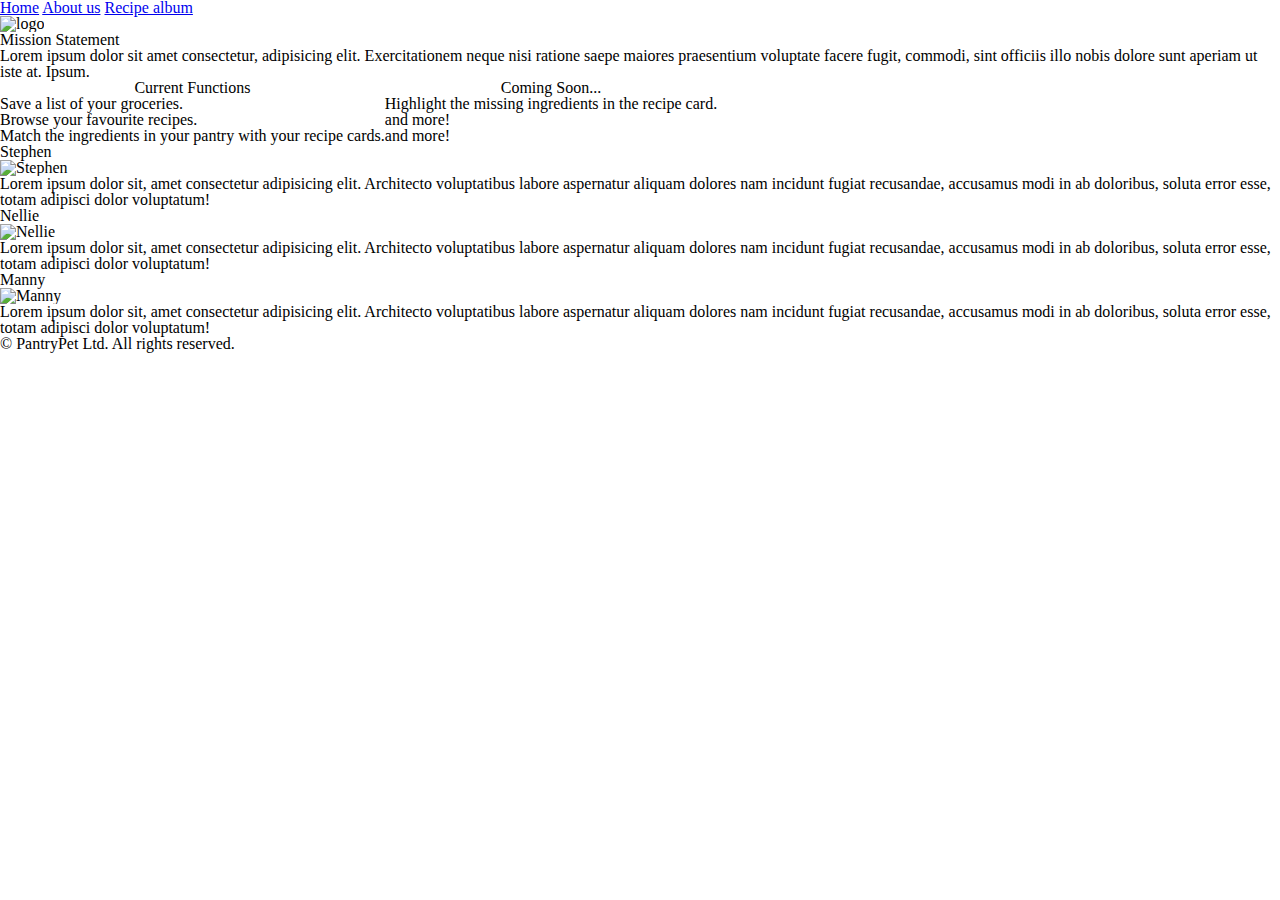
==== about.html @ 9c7f8377 "Add HTML to About page" ====
<!DOCTYPE html>
<html lang="en">
  <head>
    <meta charset="UTF-8" />
    <meta name="viewport" content="width=device-width, initial-scale=1.0" />
    <link rel="stylesheet" href="./css/reset.css" />
    <link rel="stylesheet" href="./css/style.css" />
    <title>About Us</title>
  </head>
  <body>
    <header>
      <nav>
        <a href="./index.html">Home</a>
        <a href="./about.html">About us</a>
        <a href="./recipe.html">Recipe album</a>
      </nav>
      <img src="https://placehold.co/150" alt="logo" />
    </header>
    <main>
      <article>
        <h2>Mission Statement</h2>
        <p>
          Lorem ipsum dolor sit amet consectetur, adipisicing elit.
          Exercitationem neque nisi ratione saepe maiores praesentium voluptate
          facere fugit, commodi, sint officiis illo nobis dolore sunt aperiam ut
          iste at. Ipsum.
        </p>
        <table>
          <tr>
            <th>Current Functions</th>
            <th>Coming Soon...</th>
          </tr>
          <tr>
            <td>Save a list of your groceries.</td>
            <td>Highlight the missing ingredients in the recipe card.</td>
          </tr>
          <tr>
            <td>Browse your favourite recipes.</td>
            <td>and more!</td>
          </tr>

          <tr>
            <td>
              Match the ingredients in your pantry with your recipe cards.
            </td>
            <td>and more!</td>
          </tr>
        </table>
      </article>
      <section>
        <h2>Stephen</h2>
        <img src="https://placekitten.com/200/300" alt="Stephen" />
        <p>
          Lorem ipsum dolor sit, amet consectetur adipisicing elit. Architecto
          voluptatibus labore aspernatur aliquam dolores nam incidunt fugiat
          recusandae, accusamus modi in ab doloribus, soluta error esse, totam
          adipisci dolor voluptatum!
        </p>
      </section>
      <section>
        <h2>Nellie</h2>
        <img src="https://placekitten.com/200/300" alt="Nellie" />
        <p>
          Lorem ipsum dolor sit, amet consectetur adipisicing elit. Architecto
          voluptatibus labore aspernatur aliquam dolores nam incidunt fugiat
          recusandae, accusamus modi in ab doloribus, soluta error esse, totam
          adipisci dolor voluptatum!
        </p>
      </section>
      <section>
        <h2>Manny</h2>
        <img src="https://placekitten.com/200/300" alt="Manny" />
        <p>
          Lorem ipsum dolor sit, amet consectetur adipisicing elit. Architecto
          voluptatibus labore aspernatur aliquam dolores nam incidunt fugiat
          recusandae, accusamus modi in ab doloribus, soluta error esse, totam
          adipisci dolor voluptatum!
        </p>
      </section>
    </main>
    <footer>
      <p>&copy; PantryPet Ltd. All rights reserved.</p>
    </footer>
  </body>
</html>
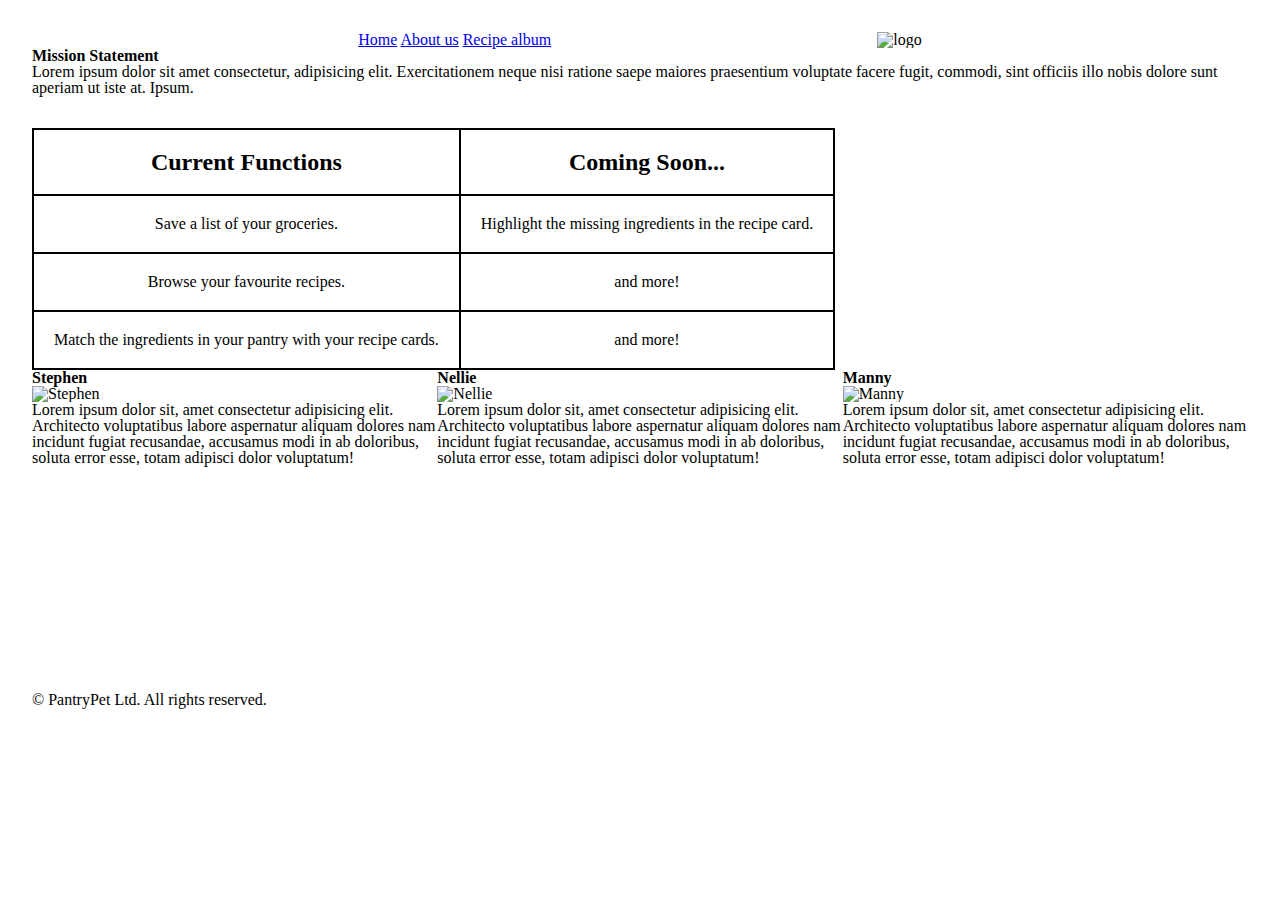
==== commit 1029cf7d: "Add CSS grid to About" ====
--- a/about.html
+++ b/about.html
@@ -5,6 +5,7 @@
     <meta name="viewport" content="width=device-width, initial-scale=1.0" />
     <link rel="stylesheet" href="./css/reset.css" />
     <link rel="stylesheet" href="./css/style.css" />
+    <link rel="stylesheet" href="./css/about.css" />
     <title>About Us</title>
   </head>
   <body>
--- a/css/style.css
+++ b/css/style.css
@@ -0,0 +1,26 @@
+body {
+	margin: 2rem;
+}
+
+header {
+	display: flex;
+	justify-content: space-evenly;
+}
+
+button {
+	cursor: pointer;
+	margin: 10px;
+}
+
+legend {
+	margin: 10px;
+	font-weight: bold;
+}
+
+#formButton {
+	cursor: pointer;
+}
+
+h2 {
+	font-weight: bold;
+}
--- a/css/about.css
+++ b/css/about.css
@@ -0,0 +1,40 @@
+* {
+  box-sizing: border-box;
+}
+
+body {
+  margin: 2rem 2rem;
+}
+main {
+  display: grid;
+  grid-template-columns: 1fr 1fr 1fr;
+  grid-template-rows: 1fr 1fr;
+}
+article {
+  grid-row-start: 1;
+  grid-row-end: 2;
+  grid-column-start: 1;
+  grid-column-end: 4;
+}
+table {
+  border: 2px solid black;
+  padding: 20px 20px 20px 20px;
+  margin-top: 2rem;
+  width: fit-content;
+}
+th {
+  border: 2px solid black;
+  font-weight: bold;
+  font-size: 1.5rem;
+  padding: 20px 20px 20px 20px;
+}
+td {
+  border: 2px solid black;
+  font-size: 1rem;
+  text-align: center;
+  padding: 20px 20px 20px 20px;
+}
+section {
+  grid-row-start: 2;
+  grid-row-end: 3;
+}
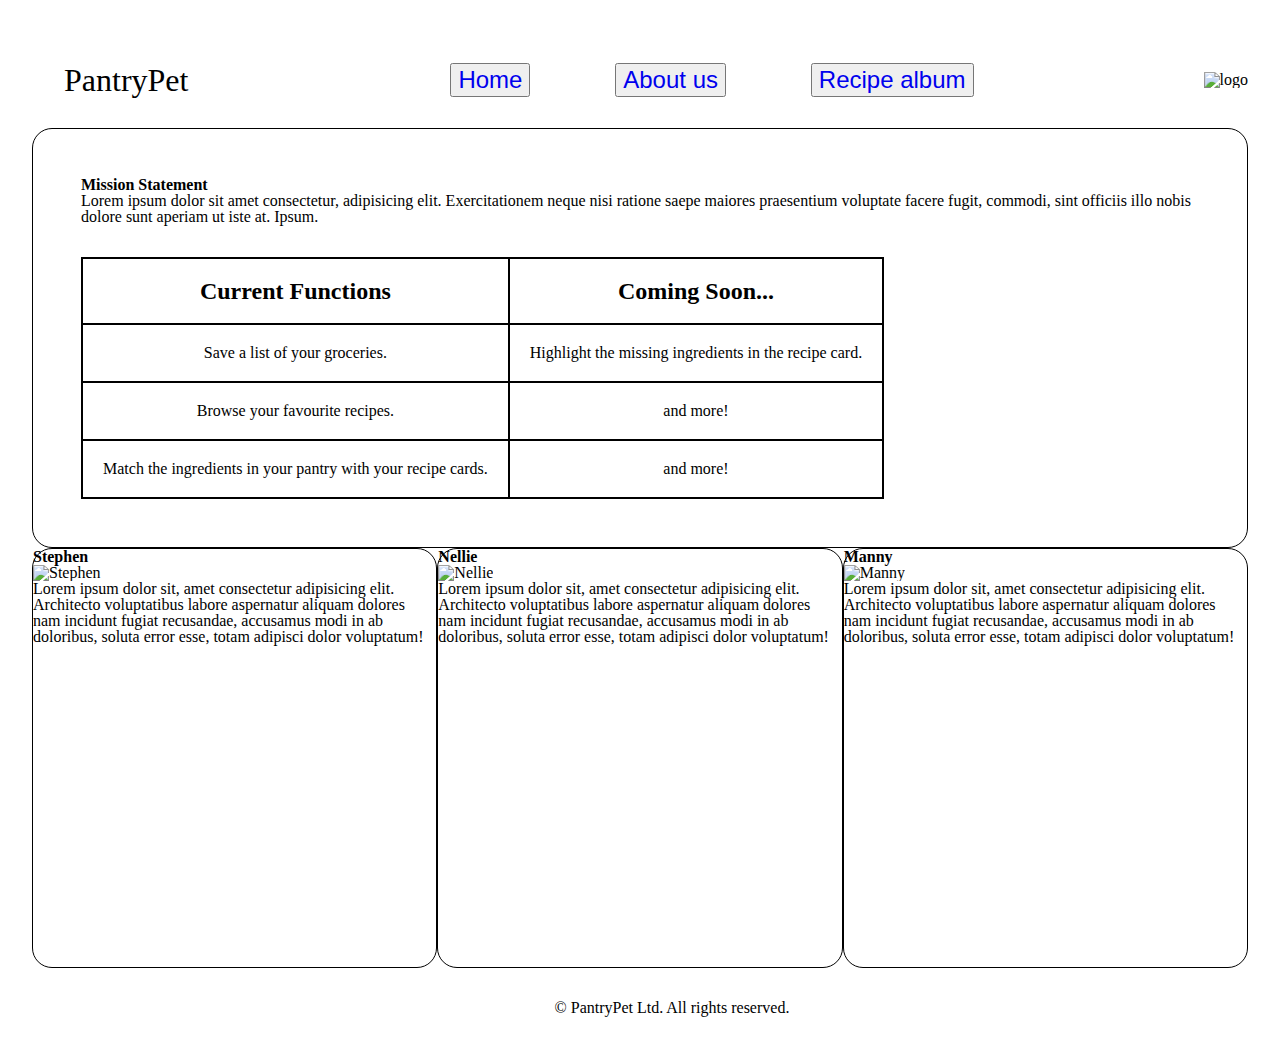
==== commit 70846c4e: "add navigation styling" ====
--- a/about.html
+++ b/about.html
@@ -1,86 +1,87 @@
 <!DOCTYPE html>
 <html lang="en">
-  <head>
-    <meta charset="UTF-8" />
-    <meta name="viewport" content="width=device-width, initial-scale=1.0" />
-    <link rel="stylesheet" href="./css/reset.css" />
-    <link rel="stylesheet" href="./css/style.css" />
-    <link rel="stylesheet" href="./css/about.css" />
-    <title>About Us</title>
-  </head>
-  <body>
-    <header>
-      <nav>
-        <a href="./index.html">Home</a>
-        <a href="./about.html">About us</a>
-        <a href="./recipe.html">Recipe album</a>
-      </nav>
-      <img src="https://placehold.co/150" alt="logo" />
-    </header>
-    <main>
-      <article>
-        <h2>Mission Statement</h2>
-        <p>
-          Lorem ipsum dolor sit amet consectetur, adipisicing elit.
-          Exercitationem neque nisi ratione saepe maiores praesentium voluptate
-          facere fugit, commodi, sint officiis illo nobis dolore sunt aperiam ut
-          iste at. Ipsum.
-        </p>
-        <table>
-          <tr>
-            <th>Current Functions</th>
-            <th>Coming Soon...</th>
-          </tr>
-          <tr>
-            <td>Save a list of your groceries.</td>
-            <td>Highlight the missing ingredients in the recipe card.</td>
-          </tr>
-          <tr>
-            <td>Browse your favourite recipes.</td>
-            <td>and more!</td>
-          </tr>
+	<head>
+		<meta charset="UTF-8" />
+		<meta name="viewport" content="width=device-width, initial-scale=1.0" />
+		<link rel="stylesheet" href="./css/reset.css" />
+		<link rel="stylesheet" href="./css/style.css" />
+		<link rel="stylesheet" href="./css/about.css" />
+		<title>About Us</title>
+	</head>
+	<body>
+		<header>
+			<h1>PantryPet</h1>
+			<nav>
+				<button><a href="./index.html">Home</a></button>
+				<button><a href="./about.html">About us</a></button>
+				<button><a href="./recipe.html">Recipe album</a></button>
+			</nav>
+			<img src="https://placehold.co/150" alt="logo" />
+		</header>
+		<main>
+			<article>
+				<h2>Mission Statement</h2>
+				<p>
+					Lorem ipsum dolor sit amet consectetur, adipisicing elit.
+					Exercitationem neque nisi ratione saepe maiores praesentium voluptate
+					facere fugit, commodi, sint officiis illo nobis dolore sunt aperiam ut
+					iste at. Ipsum.
+				</p>
+				<table>
+					<tr>
+						<th>Current Functions</th>
+						<th>Coming Soon...</th>
+					</tr>
+					<tr>
+						<td>Save a list of your groceries.</td>
+						<td>Highlight the missing ingredients in the recipe card.</td>
+					</tr>
+					<tr>
+						<td>Browse your favourite recipes.</td>
+						<td>and more!</td>
+					</tr>
 
-          <tr>
-            <td>
-              Match the ingredients in your pantry with your recipe cards.
-            </td>
-            <td>and more!</td>
-          </tr>
-        </table>
-      </article>
-      <section>
-        <h2>Stephen</h2>
-        <img src="https://placekitten.com/200/300" alt="Stephen" />
-        <p>
-          Lorem ipsum dolor sit, amet consectetur adipisicing elit. Architecto
-          voluptatibus labore aspernatur aliquam dolores nam incidunt fugiat
-          recusandae, accusamus modi in ab doloribus, soluta error esse, totam
-          adipisci dolor voluptatum!
-        </p>
-      </section>
-      <section>
-        <h2>Nellie</h2>
-        <img src="https://placekitten.com/200/300" alt="Nellie" />
-        <p>
-          Lorem ipsum dolor sit, amet consectetur adipisicing elit. Architecto
-          voluptatibus labore aspernatur aliquam dolores nam incidunt fugiat
-          recusandae, accusamus modi in ab doloribus, soluta error esse, totam
-          adipisci dolor voluptatum!
-        </p>
-      </section>
-      <section>
-        <h2>Manny</h2>
-        <img src="https://placekitten.com/200/300" alt="Manny" />
-        <p>
-          Lorem ipsum dolor sit, amet consectetur adipisicing elit. Architecto
-          voluptatibus labore aspernatur aliquam dolores nam incidunt fugiat
-          recusandae, accusamus modi in ab doloribus, soluta error esse, totam
-          adipisci dolor voluptatum!
-        </p>
-      </section>
-    </main>
-    <footer>
-      <p>&copy; PantryPet Ltd. All rights reserved.</p>
-    </footer>
-  </body>
+					<tr>
+						<td>
+							Match the ingredients in your pantry with your recipe cards.
+						</td>
+						<td>and more!</td>
+					</tr>
+				</table>
+			</article>
+			<section>
+				<h2>Stephen</h2>
+				<img src="https://placekitten.com/200/300" alt="Stephen" />
+				<p>
+					Lorem ipsum dolor sit, amet consectetur adipisicing elit. Architecto
+					voluptatibus labore aspernatur aliquam dolores nam incidunt fugiat
+					recusandae, accusamus modi in ab doloribus, soluta error esse, totam
+					adipisci dolor voluptatum!
+				</p>
+			</section>
+			<section>
+				<h2>Nellie</h2>
+				<img src="https://placekitten.com/200/300" alt="Nellie" />
+				<p>
+					Lorem ipsum dolor sit, amet consectetur adipisicing elit. Architecto
+					voluptatibus labore aspernatur aliquam dolores nam incidunt fugiat
+					recusandae, accusamus modi in ab doloribus, soluta error esse, totam
+					adipisci dolor voluptatum!
+				</p>
+			</section>
+			<section>
+				<h2>Manny</h2>
+				<img src="https://placekitten.com/200/300" alt="Manny" />
+				<p>
+					Lorem ipsum dolor sit, amet consectetur adipisicing elit. Architecto
+					voluptatibus labore aspernatur aliquam dolores nam incidunt fugiat
+					recusandae, accusamus modi in ab doloribus, soluta error esse, totam
+					adipisci dolor voluptatum!
+				</p>
+			</section>
+		</main>
+		<footer>
+			<p>&copy; PantryPet Ltd. All rights reserved.</p>
+		</footer>
+	</body>
 </html>
--- a/css/style.css
+++ b/css/style.css
@@ -1,15 +1,34 @@
+section,
+form,
+article {
+	border: 1px black solid;
+	border-radius: 20px;
+}
+
 body {
 	margin: 2rem;
 }
 
 header {
 	display: flex;
-	justify-content: space-evenly;
+	justify-content: space-between;
+	align-items: center;
 }
 
-button {
-	cursor: pointer;
-	margin: 10px;
+h1 {
+	font-size: 2rem;
+	padding: 2rem;
+}
+nav {
+	width: 50%;
+	display: flex;
+	justify-content: flex-start;
+	justify-content: space-around;
+}
+
+a {
+	font-size: 1.5rem;
+	text-decoration: none;
 }
 
 legend {
@@ -24,3 +43,49 @@
 h2 {
 	font-weight: bold;
 }
+
+footer {
+	display: flex;
+	width: 100%;
+	margin: 2rem;
+	justify-content: center;
+	font-size: 1rem;
+}
+
+article {
+	padding: 3rem;
+}
+
+/* section {
+}
+
+#ingredientsForm {
+} */
+
+li {
+	list-style-type: circle;
+}
+
+main {
+	display: grid;
+	grid-template-rows: 300px 1fr;
+	grid-template-columns: 1fr 1fr;
+}
+
+article {
+	grid-row-start: 1;
+	grid-row-end: 2;
+	grid-column-start: 1;
+	grid-column-end: 3;
+}
+
+form {
+	grid-row-start: 2;
+	grid-row-end: 3;
+	grid-column-start: 1;
+	grid-column-end: 2;
+}
+
+legend {
+	border: 2rem;
+}
--- a/css/about.css
+++ b/css/about.css
@@ -1,40 +1,63 @@
 * {
-  box-sizing: border-box;
+	box-sizing: border-box;
 }
 
 body {
-  margin: 2rem 2rem;
+	margin: 2rem 2rem;
 }
+
+header {
+	display: flex;
+	justify-content: space-between;
+	align-items: center;
+}
+
+h1 {
+	font-size: 2rem;
+	padding: 2rem;
+}
+nav {
+	width: 50%;
+	display: flex;
+	justify-content: flex-start;
+	justify-content: space-around;
+}
+
+a {
+	font-size: 1.5rem;
+	text-decoration: none;
+}
+
 main {
-  display: grid;
-  grid-template-columns: 1fr 1fr 1fr;
-  grid-template-rows: 1fr 1fr;
+	display: grid;
+	grid-template-columns: 1fr 1fr 1fr;
+	grid-template-rows: 1fr 1fr;
 }
 article {
-  grid-row-start: 1;
-  grid-row-end: 2;
-  grid-column-start: 1;
-  grid-column-end: 4;
+	grid-row-start: 1;
+	grid-row-end: 2;
+	grid-column-start: 1;
+	grid-column-end: 4;
 }
 table {
-  border: 2px solid black;
-  padding: 20px 20px 20px 20px;
-  margin-top: 2rem;
-  width: fit-content;
+	border: 2px solid black;
+	padding: 20px 20px 20px 20px;
+	margin-top: 2rem;
+	width: fit-content;
 }
 th {
-  border: 2px solid black;
-  font-weight: bold;
-  font-size: 1.5rem;
-  padding: 20px 20px 20px 20px;
+	border: 2px solid black;
+	font-weight: bold;
+	font-size: 1.5rem;
+	padding: 20px 20px 20px 20px;
 }
 td {
-  border: 2px solid black;
-  font-size: 1rem;
-  text-align: center;
-  padding: 20px 20px 20px 20px;
+	border: 2px solid black;
+	font-size: 1rem;
+	text-align: center;
+	padding: 20px 20px 20px 20px;
 }
 section {
-  grid-row-start: 2;
-  grid-row-end: 3;
+	grid-row-start: 2;
+	grid-row-end: 3;
 }
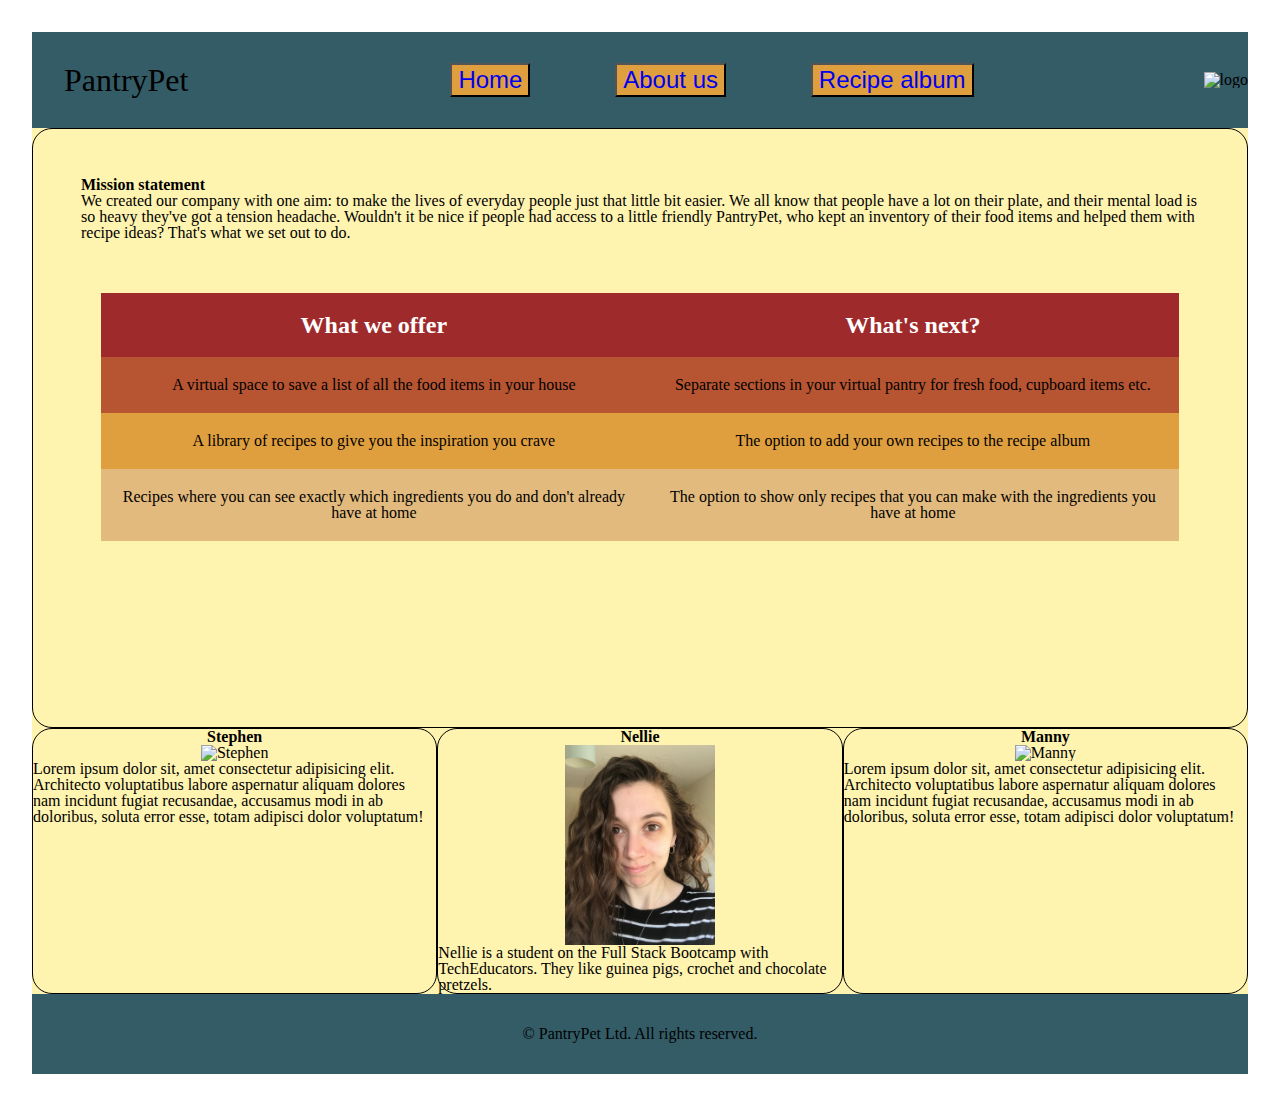
==== commit 11ec421c: "add copy to all pages and css styling to about me page" ====
--- a/about.html
+++ b/about.html
@@ -20,33 +20,51 @@
 		</header>
 		<main>
 			<article>
-				<h2>Mission Statement</h2>
+				<h2>Mission statement</h2>
 				<p>
-					Lorem ipsum dolor sit amet consectetur, adipisicing elit.
-					Exercitationem neque nisi ratione saepe maiores praesentium voluptate
-					facere fugit, commodi, sint officiis illo nobis dolore sunt aperiam ut
-					iste at. Ipsum.
+					We created our company with one aim: to make the lives of everyday
+					people just that little bit easier. We all know that people have a lot
+					on their plate, and their mental load is so heavy they've got a
+					tension headache. Wouldn't it be nice if people had access to a little
+					friendly PantryPet, who kept an inventory of their food items and
+					helped them with recipe ideas? That's what we set out to do.
 				</p>
 				<table>
-					<tr>
-						<th>Current Functions</th>
-						<th>Coming Soon...</th>
-					</tr>
-					<tr>
-						<td>Save a list of your groceries.</td>
-						<td>Highlight the missing ingredients in the recipe card.</td>
-					</tr>
-					<tr>
-						<td>Browse your favourite recipes.</td>
-						<td>and more!</td>
-					</tr>
+					<thead>
+						<tr>
+							<th>What we offer</th>
+							<th>What's next?</th>
+						</tr>
+					</thead>
+					<tbody>
+						<tr>
+							<td>
+								A virtual space to save a list of all the food items in your
+								house
+							</td>
+							<td>
+								Separate sections in your virtual pantry for fresh food,
+								cupboard items etc.
+							</td>
+						</tr>
+						<tr>
+							<td>
+								A library of recipes to give you the inspiration you crave
+							</td>
+							<td>The option to add your own recipes to the recipe album</td>
+						</tr>
 
-					<tr>
-						<td>
-							Match the ingredients in your pantry with your recipe cards.
-						</td>
-						<td>and more!</td>
-					</tr>
+						<tr>
+							<td>
+								Recipes where you can see exactly which ingredients you do and
+								don't already have at home
+							</td>
+							<td>
+								The option to show only recipes that you can make with the
+								ingredients you have at home
+							</td>
+						</tr>
+					</tbody>
 				</table>
 			</article>
 			<section>
@@ -61,12 +79,10 @@
 			</section>
 			<section>
 				<h2>Nellie</h2>
-				<img src="https://placekitten.com/200/300" alt="Nellie" />
+				<img src="./images/Nellie.jpg" alt="Nellie" />
 				<p>
-					Lorem ipsum dolor sit, amet consectetur adipisicing elit. Architecto
-					voluptatibus labore aspernatur aliquam dolores nam incidunt fugiat
-					recusandae, accusamus modi in ab doloribus, soluta error esse, totam
-					adipisci dolor voluptatum!
+					Nellie is a student on the Full Stack Bootcamp with TechEducators.
+					They like guinea pigs, crochet and chocolate pretzels.
 				</p>
 			</section>
 			<section>
--- a/css/style.css
+++ b/css/style.css
@@ -1,59 +1,75 @@
+/* dark slate gray #335C67
+vanilla #FFF3B0
+HUNYADI YELLOW #E09F3E
+AUBURN #9E2A2B
+CHOCOLATE COSMOS #540B0B */
+
+/* handwriting --> Caveat medium
+general page --> Quicksand medium*/
+
 section,
 form,
 article {
-	border: 1px black solid;
-	border-radius: 20px;
+  border: 1px black solid;
+  border-radius: 20px;
 }
 
 body {
-	margin: 2rem;
+  margin: 2rem;
 }
 
 header {
-	display: flex;
-	justify-content: space-between;
-	align-items: center;
+  background-color: #335c67;
+  display: flex;
+  justify-content: space-between;
+  align-items: center;
 }
-
+main {
+  background-color: #fff3b0;
+}
 h1 {
-	font-size: 2rem;
-	padding: 2rem;
+  font-size: 2rem;
+  padding: 2rem;
 }
 nav {
-	width: 50%;
-	display: flex;
-	justify-content: flex-start;
-	justify-content: space-around;
+  width: 50%;
+  display: flex;
+  justify-content: flex-start;
+  justify-content: space-around;
 }
-
+button {
+  background-color: #e09f3e;
+}
 a {
-	font-size: 1.5rem;
-	text-decoration: none;
+  font-size: 1.5rem;
+  text-decoration: none;
 }
 
 legend {
-	margin: 10px;
-	font-weight: bold;
+  margin: 10px;
+  font-weight: bold;
 }
 
 #formButton {
-	cursor: pointer;
+  cursor: pointer;
 }
 
 h2 {
-	font-weight: bold;
+  font-weight: bold;
 }
 
 footer {
-	display: flex;
-	width: 100%;
-	margin: 2rem;
-	justify-content: center;
-	font-size: 1rem;
+  background-color: #335c67;
+
+  display: flex;
+  width: 100%;
+  padding: 2rem;
+  justify-content: center;
+  font-size: 1rem;
 }
 
 article {
-	padding: 3rem;
+  padding: 3rem;
 }
 
 /* section {
@@ -63,29 +79,35 @@
 } */
 
 li {
-	list-style-type: circle;
+  list-style-type: circle;
 }
 
 main {
-	display: grid;
-	grid-template-rows: 300px 1fr;
-	grid-template-columns: 1fr 1fr;
+  display: grid;
+  grid-template-rows: 100px 1fr 1fr;
+  grid-template-columns: 1fr 1fr;
 }
 
 article {
-	grid-row-start: 1;
-	grid-row-end: 2;
-	grid-column-start: 1;
-	grid-column-end: 3;
+  grid-row-start: 1;
+  grid-row-end: 2;
+  grid-column-start: 1;
+  grid-column-end: 3;
 }
 
-form {
-	grid-row-start: 2;
-	grid-row-end: 3;
-	grid-column-start: 1;
-	grid-column-end: 2;
+div:first-child {
+  grid-row-start: 2;
+  grid-row-end: 3;
+  grid-column-start: 1;
+  grid-column-end: 2;
+}
+div:last-child {
+  grid-row-start: 3;
+  grid-row-end: 4;
+  grid-column-start: 1;
+  grid-column-end: 2;
 }
 
 legend {
-	border: 2rem;
+  border: 2rem;
 }
--- a/css/about.css
+++ b/css/about.css
@@ -31,7 +31,7 @@
 main {
 	display: grid;
 	grid-template-columns: 1fr 1fr 1fr;
-	grid-template-rows: 1fr 1fr;
+	grid-template-rows: 600px 1fr;
 }
 article {
 	grid-row-start: 1;
@@ -40,24 +40,46 @@
 	grid-column-end: 4;
 }
 table {
-	border: 2px solid black;
+	border-radius: 20px;
+	border-spacing: 0;
+	border-collapse: separate;
 	padding: 20px 20px 20px 20px;
 	margin-top: 2rem;
 	width: fit-content;
 }
+
+tbody tr:nth-child(1) {
+	background-color: #b75532;
+}
+
+tbody tr:nth-child(2) {
+	background-color: #e09f3e;
+}
+tbody tr:nth-child(3) {
+	background-color: #e3ba7d;
+}
+
 th {
-	border: 2px solid black;
 	font-weight: bold;
 	font-size: 1.5rem;
 	padding: 20px 20px 20px 20px;
+	background-color: #9e2a2b;
+	color: white;
 }
 td {
-	border: 2px solid black;
 	font-size: 1rem;
 	text-align: center;
 	padding: 20px 20px 20px 20px;
 }
 section {
+	display: flex;
 	grid-row-start: 2;
 	grid-row-end: 3;
+	align-items: center;
+	flex-direction: column;
 }
+
+img {
+	max-width: 200px;
+	max-height: 200px;
+}
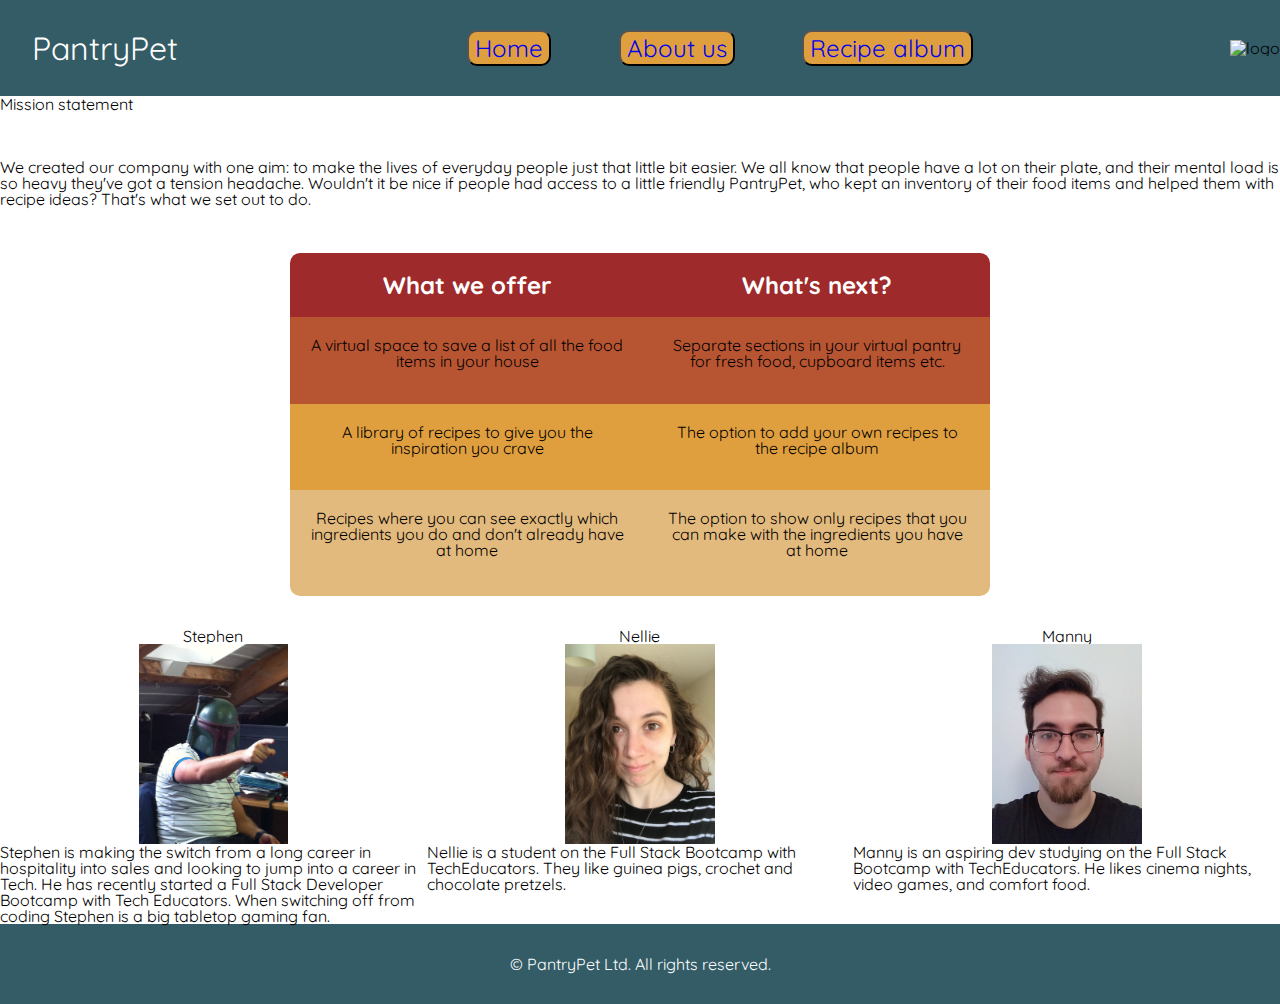
==== commit 8d734881: "about me page styling and added to ReadMe" ====
--- a/about.html
+++ b/about.html
@@ -16,7 +16,7 @@
 				<button><a href="./about.html">About us</a></button>
 				<button><a href="./recipe.html">Recipe album</a></button>
 			</nav>
-			<img src="https://placehold.co/150" alt="logo" />
+			<img id="logoImage" src="https://placekitten.com/150/150" alt="logo" />
 		</header>
 		<main>
 			<article>
@@ -32,8 +32,8 @@
 				<table>
 					<thead>
 						<tr>
-							<th>What we offer</th>
-							<th>What's next?</th>
+							<th class="topLeft">What we offer</th>
+							<th class="topRight">What's next?</th>
 						</tr>
 					</thead>
 					<tbody>
@@ -55,11 +55,11 @@
 						</tr>
 
 						<tr>
-							<td>
+							<td class="leftBottom">
 								Recipes where you can see exactly which ingredients you do and
 								don't already have at home
 							</td>
-							<td>
+							<td class="rightBottom">
 								The option to show only recipes that you can make with the
 								ingredients you have at home
 							</td>
@@ -69,12 +69,12 @@
 			</article>
 			<section>
 				<h2>Stephen</h2>
-				<img src="https://placekitten.com/200/300" alt="Stephen" />
+				<img src="./images/bobapoint.jpg" alt="Stephen" />
 				<p>
-					Lorem ipsum dolor sit, amet consectetur adipisicing elit. Architecto
-					voluptatibus labore aspernatur aliquam dolores nam incidunt fugiat
-					recusandae, accusamus modi in ab doloribus, soluta error esse, totam
-					adipisci dolor voluptatum!
+					Stephen is making the switch from a long career in hospitality into
+					sales and looking to jump into a career in Tech. He has recently
+					started a Full Stack Developer Bootcamp with Tech Educators. When
+					switching off from coding Stephen is a big tabletop gaming fan.
 				</p>
 			</section>
 			<section>
@@ -87,12 +87,10 @@
 			</section>
 			<section>
 				<h2>Manny</h2>
-				<img src="https://placekitten.com/200/300" alt="Manny" />
+				<img src="./images/Profile_Pic.jpg" alt="Manny" />
 				<p>
-					Lorem ipsum dolor sit, amet consectetur adipisicing elit. Architecto
-					voluptatibus labore aspernatur aliquam dolores nam incidunt fugiat
-					recusandae, accusamus modi in ab doloribus, soluta error esse, totam
-					adipisci dolor voluptatum!
+					Manny is an aspiring dev studying on the Full Stack Bootcamp with
+					TechEducators. He likes cinema nights, video games, and comfort food.
 				</p>
 			</section>
 		</main>
--- a/css/style.css
+++ b/css/style.css
@@ -7,15 +7,11 @@
 /* handwriting --> Caveat medium
 general page --> Quicksand medium*/
 
-section,
-form,
-article {
-  border: 1px black solid;
-  border-radius: 20px;
-}
+@import url("https://fonts.googleapis.com/css2?family=Caveat:wght@500&family=Quicksand:wght@500&display=swap");
 
 body {
-  margin: 2rem;
+  font-family: "Quicksand", sans-serif;
+  width: 100%;
 }
 
 header {
@@ -24,90 +20,36 @@
   justify-content: space-between;
   align-items: center;
 }
-main {
-  background-color: #fff3b0;
-}
+
 h1 {
+  color: white;
   font-size: 2rem;
   padding: 2rem;
 }
 nav {
   width: 50%;
   display: flex;
-  justify-content: flex-start;
-  justify-content: space-around;
+  justify-content: space-evenly;
 }
 button {
+  border-radius: 10px;
   background-color: #e09f3e;
+  font-family: "Quicksand", sans-serif;
+}
+button:hover {
+  background-color: #fff3b0;
 }
 a {
   font-size: 1.5rem;
   text-decoration: none;
 }
 
-legend {
-  margin: 10px;
-  font-weight: bold;
-}
-
-#formButton {
-  cursor: pointer;
-}
-
-h2 {
-  font-weight: bold;
-}
-
 footer {
   background-color: #335c67;
-
+  color: white;
   display: flex;
   width: 100%;
   padding: 2rem;
   justify-content: center;
   font-size: 1rem;
 }
-
-article {
-  padding: 3rem;
-}
-
-/* section {
-}
-
-#ingredientsForm {
-} */
-
-li {
-  list-style-type: circle;
-}
-
-main {
-  display: grid;
-  grid-template-rows: 100px 1fr 1fr;
-  grid-template-columns: 1fr 1fr;
-}
-
-article {
-  grid-row-start: 1;
-  grid-row-end: 2;
-  grid-column-start: 1;
-  grid-column-end: 3;
-}
-
-div:first-child {
-  grid-row-start: 2;
-  grid-row-end: 3;
-  grid-column-start: 1;
-  grid-column-end: 2;
-}
-div:last-child {
-  grid-row-start: 3;
-  grid-row-end: 4;
-  grid-column-start: 1;
-  grid-column-end: 2;
-}
-
-legend {
-  border: 2rem;
-}
--- a/css/about.css
+++ b/css/about.css
@@ -1,51 +1,26 @@
 * {
 	box-sizing: border-box;
 }
-
-body {
-	margin: 2rem 2rem;
-}
-
-header {
-	display: flex;
-	justify-content: space-between;
-	align-items: center;
-}
-
-h1 {
-	font-size: 2rem;
-	padding: 2rem;
-}
-nav {
-	width: 50%;
-	display: flex;
-	justify-content: flex-start;
-	justify-content: space-around;
-}
-
-a {
-	font-size: 1.5rem;
-	text-decoration: none;
-}
-
 main {
 	display: grid;
 	grid-template-columns: 1fr 1fr 1fr;
-	grid-template-rows: 600px 1fr;
+	grid-template-rows: 500px 1fr;
 }
+
 article {
+	display: grid;
 	grid-row-start: 1;
 	grid-row-end: 2;
 	grid-column-start: 1;
 	grid-column-end: 4;
 }
+
 table {
-	border-radius: 20px;
-	border-spacing: 0;
-	border-collapse: separate;
 	padding: 20px 20px 20px 20px;
-	margin-top: 2rem;
 	width: fit-content;
+	border-radius: 10px;
+	max-width: 700px;
+	justify-self: center;
 }
 
 tbody tr:nth-child(1) {
@@ -66,17 +41,37 @@
 	background-color: #9e2a2b;
 	color: white;
 }
+
 td {
 	font-size: 1rem;
 	text-align: center;
 	padding: 20px 20px 20px 20px;
+	border-bottom: none;
 }
+
+.leftBottom {
+	border-radius: 0px 0px 0px 10px;
+}
+
+.rightBottom {
+	border-radius: 0px 0px 10px 0px;
+}
+
+.topLeft {
+	border-radius: 10px 0px 0px 0px;
+}
+
+.topRight {
+	border-radius: 0px 10px 0px 0px;
+}
+
 section {
 	display: flex;
 	grid-row-start: 2;
 	grid-row-end: 3;
 	align-items: center;
 	flex-direction: column;
+	margin-top: 2rem;
 }
 
 img {
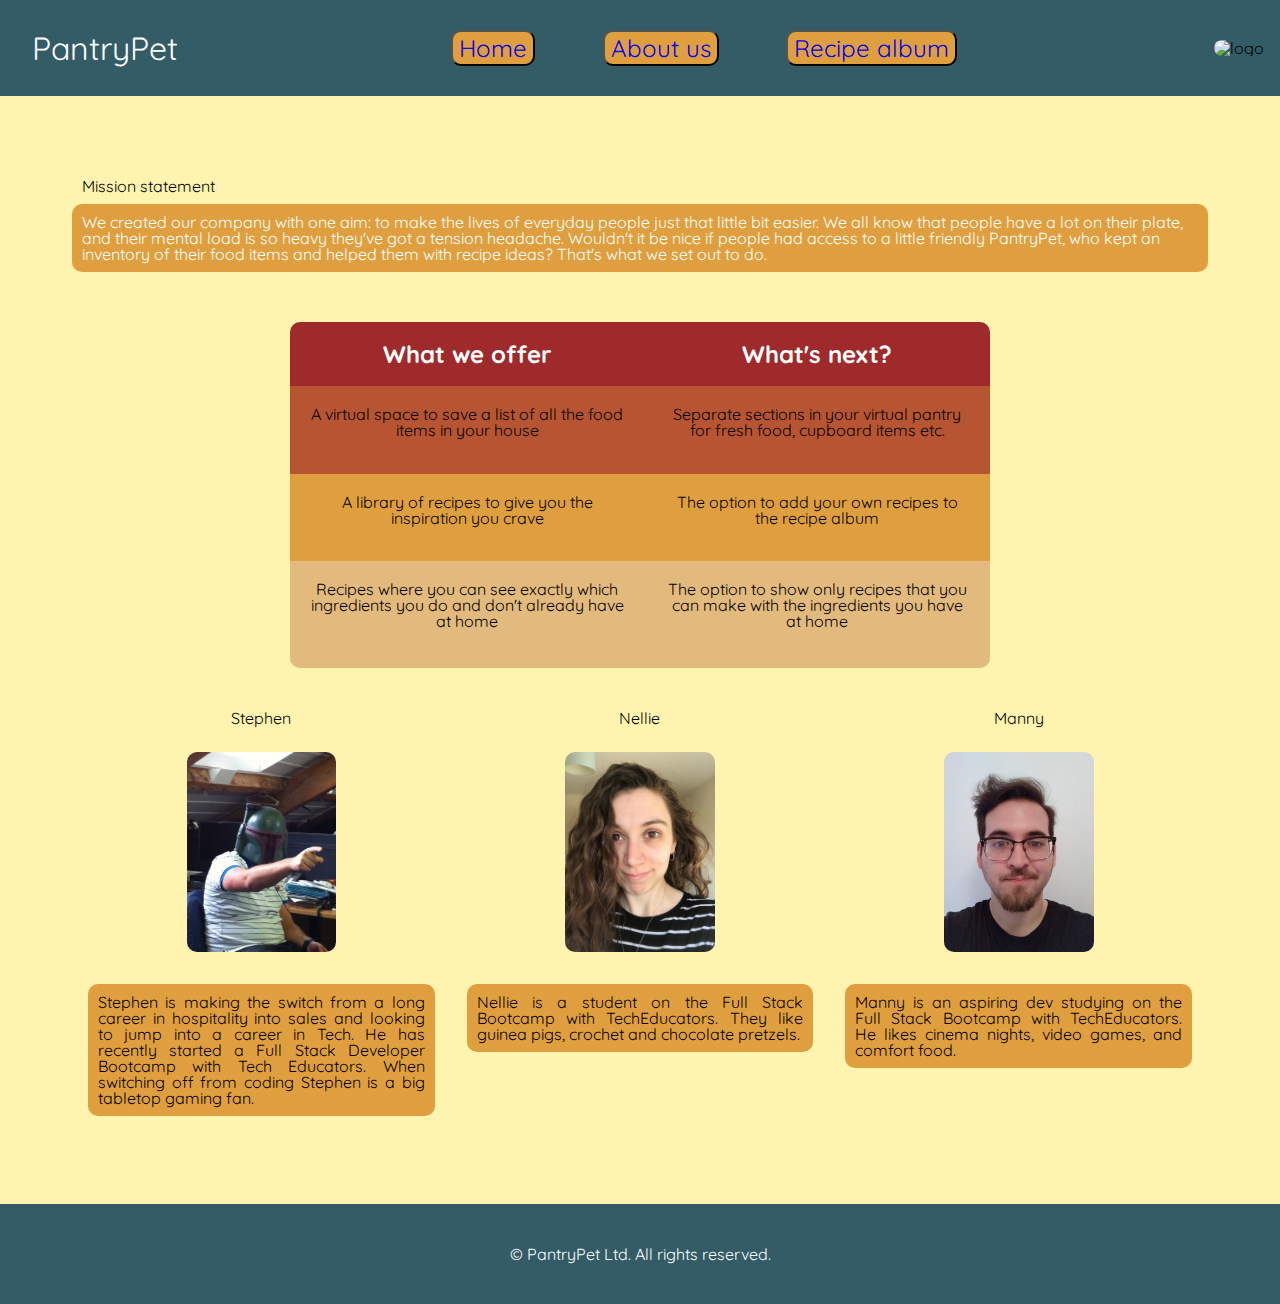
==== commit 4b22b1ab: "update about me and read me" ====
--- a/about.html
+++ b/about.html
@@ -6,6 +6,11 @@
 		<link rel="stylesheet" href="./css/reset.css" />
 		<link rel="stylesheet" href="./css/style.css" />
 		<link rel="stylesheet" href="./css/about.css" />
+		<link
+			rel="shortcut icon"
+			href="images/cat-face (2).png"
+			type="image/x-icon"
+		/>
 		<title>About Us</title>
 	</head>
 	<body>
@@ -20,20 +25,22 @@
 		</header>
 		<main>
 			<article>
-				<h2>Mission statement</h2>
-				<p>
-					We created our company with one aim: to make the lives of everyday
-					people just that little bit easier. We all know that people have a lot
-					on their plate, and their mental load is so heavy they've got a
-					tension headache. Wouldn't it be nice if people had access to a little
-					friendly PantryPet, who kept an inventory of their food items and
-					helped them with recipe ideas? That's what we set out to do.
-				</p>
+				<div>
+					<h2>Mission statement</h2>
+					<p id="mission">
+						We created our company with one aim: to make the lives of everyday
+						people just that little bit easier. We all know that people have a
+						lot on their plate, and their mental load is so heavy they've got a
+						tension headache. Wouldn't it be nice if people had access to a
+						little friendly PantryPet, who kept an inventory of their food items
+						and helped them with recipe ideas? That's what we set out to do.
+					</p>
+				</div>
 				<table>
 					<thead>
 						<tr>
-							<th class="topLeft">What we offer</th>
-							<th class="topRight">What's next?</th>
+							<th id="topLeft">What we offer</th>
+							<th id="topRight">What's next?</th>
 						</tr>
 					</thead>
 					<tbody>
@@ -55,11 +62,11 @@
 						</tr>
 
 						<tr>
-							<td class="leftBottom">
+							<td id="leftBottom">
 								Recipes where you can see exactly which ingredients you do and
 								don't already have at home
 							</td>
-							<td class="rightBottom">
+							<td id="rightBottom">
 								The option to show only recipes that you can make with the
 								ingredients you have at home
 							</td>
--- a/css/about.css
+++ b/css/about.css
@@ -1,8 +1,11 @@
 * {
 	box-sizing: border-box;
 }
+
 main {
 	display: grid;
+	background-color: #fff3b0;
+	padding: 4.5rem;
 	grid-template-columns: 1fr 1fr 1fr;
 	grid-template-rows: 500px 1fr;
 }
@@ -13,6 +16,15 @@
 	grid-row-end: 2;
 	grid-column-start: 1;
 	grid-column-end: 4;
+}
+
+p,
+h2 {
+	padding: 10px;
+}
+
+p {
+	border-radius: 10px;
 }
 
 table {
@@ -46,22 +58,21 @@
 	font-size: 1rem;
 	text-align: center;
 	padding: 20px 20px 20px 20px;
-	border-bottom: none;
 }
 
-.leftBottom {
+#leftBottom {
 	border-radius: 0px 0px 0px 10px;
 }
 
-.rightBottom {
+#rightBottom {
 	border-radius: 0px 0px 10px 0px;
 }
 
-.topLeft {
+#topLeft {
 	border-radius: 10px 0px 0px 0px;
 }
 
-.topRight {
+#topRight {
 	border-radius: 0px 10px 0px 0px;
 }
 
@@ -74,7 +85,20 @@
 	margin-top: 2rem;
 }
 
+section p {
+	text-align: justify;
+	margin: 1rem;
+	background-color: #e09f3e;
+}
+
 img {
 	max-width: 200px;
 	max-height: 200px;
+	border-radius: 10px;
+	margin: 1rem;
 }
+
+#mission {
+	color: white;
+	background-color: #e09f3e;
+}
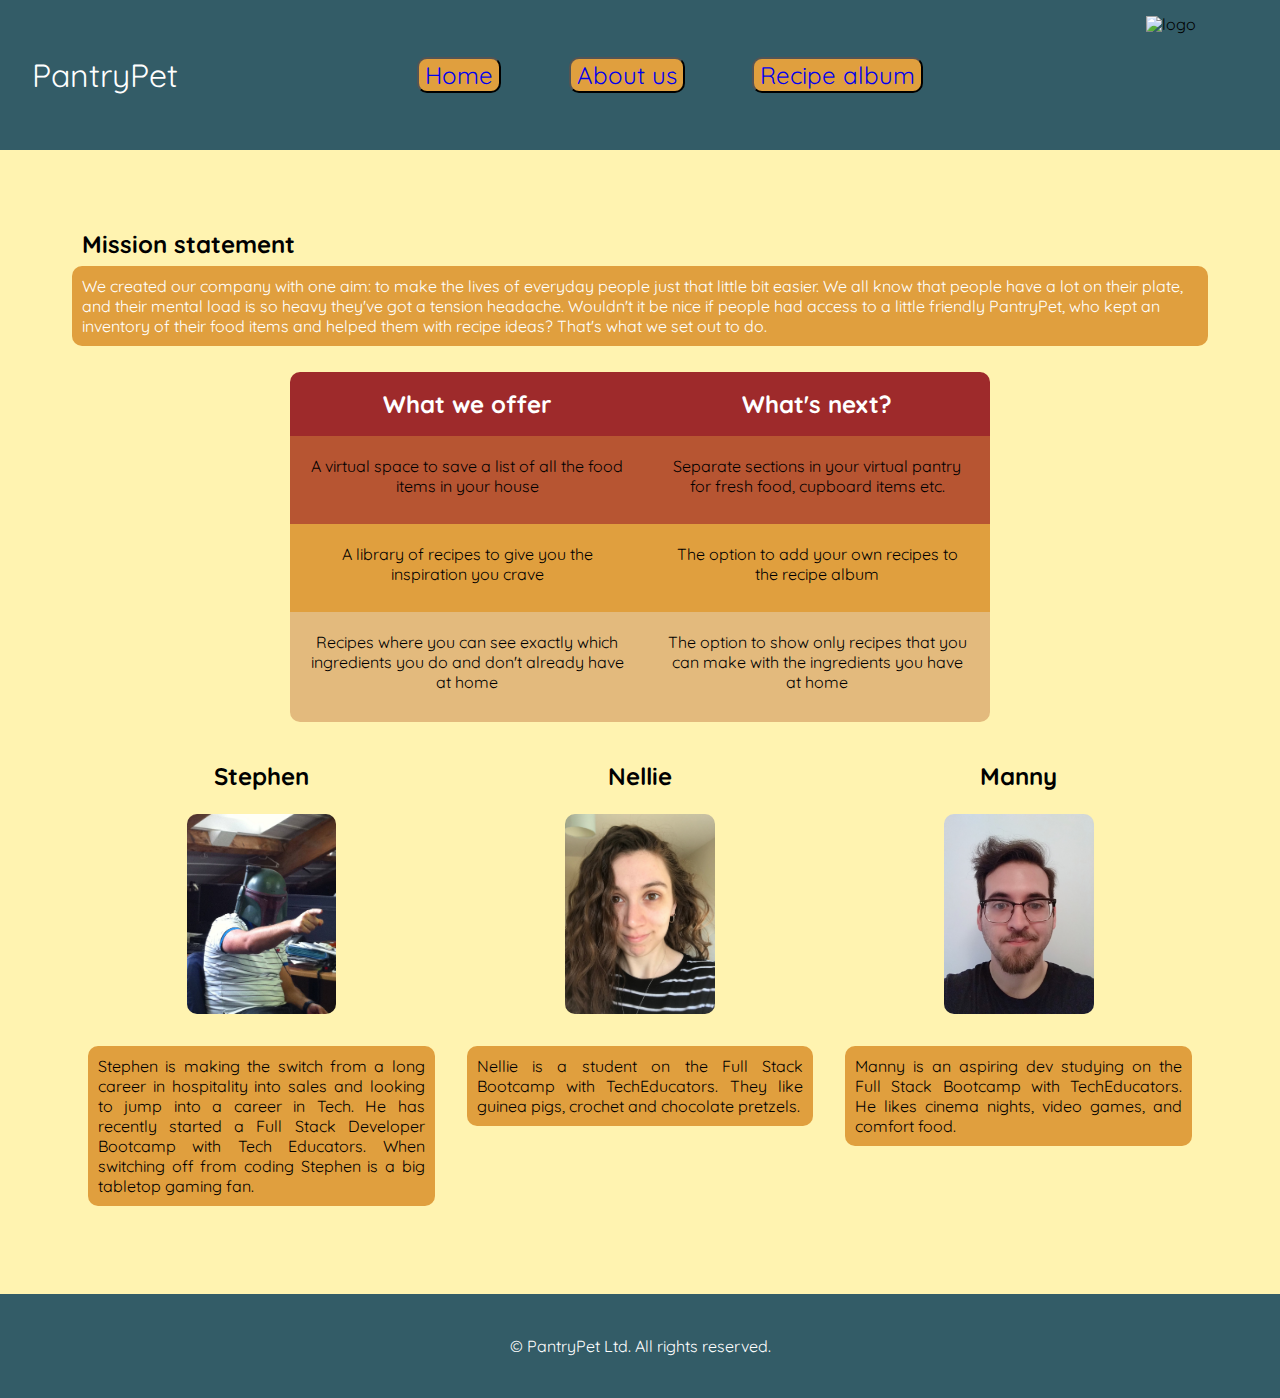
==== commit deafc322: "Final push" ====
--- a/about.html
+++ b/about.html
@@ -8,10 +8,10 @@
 		<link rel="stylesheet" href="./css/about.css" />
 		<link
 			rel="shortcut icon"
-			href="images/cat-face (2).png"
+			href="./images/cat-face (2).png"
 			type="image/x-icon"
 		/>
-		<title>About Us</title>
+		<title>About us</title>
 	</head>
 	<body>
 		<header>
@@ -21,7 +21,7 @@
 				<button><a href="./about.html">About us</a></button>
 				<button><a href="./recipe.html">Recipe album</a></button>
 			</nav>
-			<img id="logoImage" src="https://placekitten.com/150/150" alt="logo" />
+			<img id="logoImage" src="./images/cat-face (2).png" alt="logo" />
 		</header>
 		<main>
 			<article>
--- a/css/style.css
+++ b/css/style.css
@@ -10,46 +10,55 @@
 @import url("https://fonts.googleapis.com/css2?family=Caveat:wght@500&family=Quicksand:wght@500&display=swap");
 
 body {
-  font-family: "Quicksand", sans-serif;
-  width: 100%;
+	font-family: "Quicksand", sans-serif;
+	width: 100%;
 }
 
 header {
-  background-color: #335c67;
-  display: flex;
-  justify-content: space-between;
-  align-items: center;
+	background-color: #335c67;
+	display: flex;
+	justify-content: space-between;
+	align-items: center;
 }
 
 h1 {
-  color: white;
-  font-size: 2rem;
-  padding: 2rem;
+	color: white;
+	font-size: 2rem;
+	padding: 2rem;
 }
 nav {
-  width: 50%;
-  display: flex;
-  justify-content: space-evenly;
+	width: 50%;
+	display: flex;
+	justify-content: space-evenly;
 }
 button {
-  border-radius: 10px;
-  background-color: #e09f3e;
-  font-family: "Quicksand", sans-serif;
+	border-radius: 10px;
+	background-color: #e09f3e;
+	font-family: "Quicksand", sans-serif;
 }
 button:hover {
-  background-color: #fff3b0;
+	background-color: #fff3b0;
 }
 a {
-  font-size: 1.5rem;
-  text-decoration: none;
+	font-size: 1.5rem;
+	text-decoration: none;
 }
 
+#logoImage {
+	width: 150px;
+	height: 150px;
+	padding: 1rem;
+}
+
+h2 {
+	font-weight: bold;
+	font-size: 1.5rem;
+}
 footer {
-  background-color: #335c67;
-  color: white;
-  display: flex;
-  width: 100%;
-  padding: 2rem;
-  justify-content: center;
-  font-size: 1rem;
+	background-color: #335c67;
+	color: white;
+	display: flex;
+	padding: 2rem;
+	justify-content: center;
+	font-size: 1rem;
 }
--- a/css/about.css
+++ b/css/about.css
@@ -25,6 +25,7 @@
 
 p {
 	border-radius: 10px;
+	line-height: normal;
 }
 
 table {
@@ -58,6 +59,7 @@
 	font-size: 1rem;
 	text-align: center;
 	padding: 20px 20px 20px 20px;
+	line-height: normal;
 }
 
 #leftBottom {
@@ -91,7 +93,7 @@
 	background-color: #e09f3e;
 }
 
-img {
+section img {
 	max-width: 200px;
 	max-height: 200px;
 	border-radius: 10px;
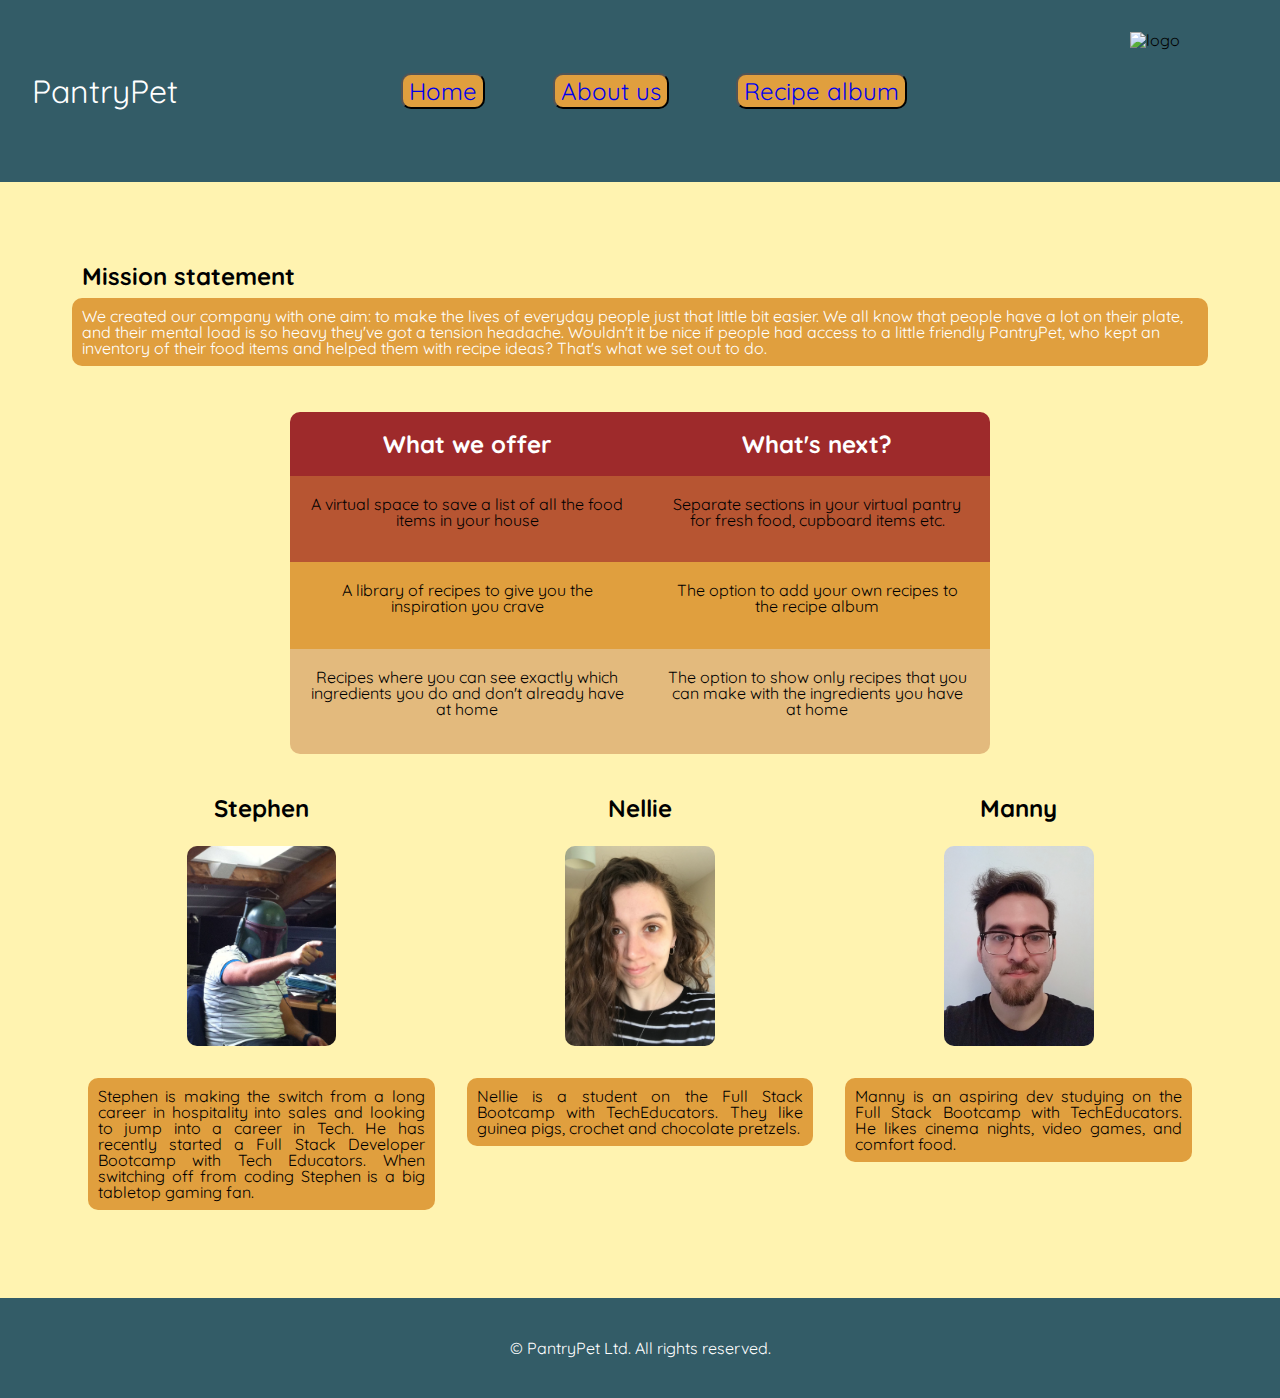
==== commit a598367e: "Merge pull request #22 from nellie-allsop/about-me-and-read-me" ====
--- a/about.html
+++ b/about.html
@@ -8,10 +8,10 @@
 		<link rel="stylesheet" href="./css/about.css" />
 		<link
 			rel="shortcut icon"
-			href="./images/cat-face (2).png"
+			href="images/cat-face (2).png"
 			type="image/x-icon"
 		/>
-		<title>About us</title>
+		<title>About Us</title>
 	</head>
 	<body>
 		<header>
@@ -21,7 +21,7 @@
 				<button><a href="./about.html">About us</a></button>
 				<button><a href="./recipe.html">Recipe album</a></button>
 			</nav>
-			<img id="logoImage" src="./images/cat-face (2).png" alt="logo" />
+			<img id="logoImage" src="https://placekitten.com/150/150" alt="logo" />
 		</header>
 		<main>
 			<article>
--- a/css/about.css
+++ b/css/about.css
@@ -25,7 +25,6 @@
 
 p {
 	border-radius: 10px;
-	line-height: normal;
 }
 
 table {
@@ -59,7 +58,6 @@
 	font-size: 1rem;
 	text-align: center;
 	padding: 20px 20px 20px 20px;
-	line-height: normal;
 }
 
 #leftBottom {
@@ -93,7 +91,7 @@
 	background-color: #e09f3e;
 }
 
-section img {
+img {
 	max-width: 200px;
 	max-height: 200px;
 	border-radius: 10px;
